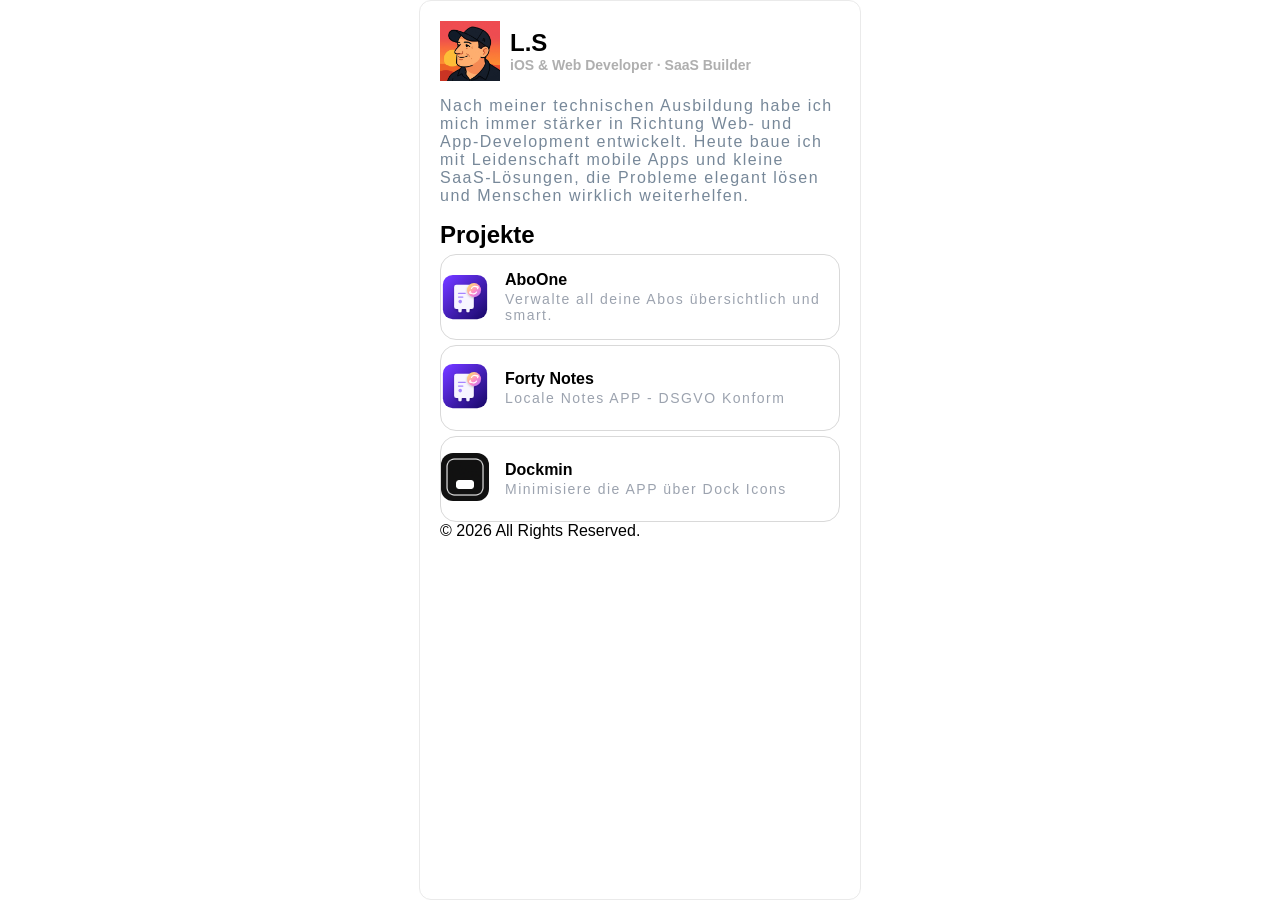
==== index.html @ 9e64de98 "updated" ====
<!DOCTYPE html>
<!DOCTYPE html>
<html lang="en">

<head>
    <meta charset="UTF-8">
    <meta name="viewport" content="width=device-width, initial-scale=1.0">
    <title>Yoqedo</title>
    <link rel="stylesheet" href="styles.css">
</head>

<body>
    <div class="card">
        <div class="cardHeader">
            <img src="./profile.jpeg" alt="profile" height="60">
            <div class="cardHeaderDesc">
                <h2>L.S</h2>
                <h3>iOS & Web Developer · SaaS Builder</h3>
            </div>

        </div>
        <p>Nach meiner technischen Ausbildung habe ich mich immer stärker in Richtung Web‑ und App‑Development
            entwickelt. Heute baue ich mit Leidenschaft mobile Apps und kleine SaaS‑Lösungen, die Probleme elegant lösen
            und Menschen wirklich weiterhelfen.</p>

        <h2>Projekte</h2>

        <a class="app-card" href="https://aboone.netlify.app">
            <img src="AboOne_Icon.svg" alt="AboOne Icon" width="48">
            <div class="app-card-text">
                <h3>AboOne</h3>
                <p>Verwalte all deine Abos übersichtlich und smart.</p>
            </div>
        </a>
        <a class="app-card" href="https://fortynotes.netlify.app">
            <div class="app-card-icon">
                <img src="AboOne_Icon.svg" alt="AboOne Icon" width="48">
            </div>
            <div class="app-card-text">
                <h3>Forty Notes</h3>
                <p>Locale Notes APP - DSGVO Konform</p>
            </div>
        </a>
        <a class="app-card" href="https://dockmin.netlify.app">
            <div class="app-card-icon">
                <img src="dockmin_app.png" alt="AboOne Icon" width="48">
            </div>
            <div class="app-card-text">
                <h3>Dockmin</h3>
                <p>Minimisiere die APP über Dock Icons</p>
            </div>
        </a>

        <footer>© 2026 All Rights Reserved.</footer>

    </div>
</body>

</html>
---- styles.css ----
body {
    margin: 0;
    height: 100vh;
    display: flex;
    justify-content: center;
    font-family: -apple-system, BlinkMacSystemFont, "SF Pro Text", "Segoe UI", Roboto, sans-serif;


}

.card {
    width: 400px;
    padding: 20px;
    background: #fff;
    border-radius: 12px;
    border: solid rgb(234, 234, 234) 1px;
}

.cardHeader {
    display: flex;
    align-items: center;
}

.cardHeader,
h2,
h3 {
    color: black;
    margin: 0;
    padding: 0;
}

.cardHeader h3 {
    color: rgb(175, 175, 175);
    font-size: 14px;
}

.app-card {
    display: flex;
    align-items: center;
    gap: 16px;
    padding: 16px 0px 16px 0px;
    margin-top: 5px;
    border-radius: 16px;
    text-decoration: none;
    color: #e5e7eb;
    border: 1px solid #d9d9d9;
    transition: transform 0.15s ease, box-shadow 0.15s ease, border-color 0.15s ease;
}

.app-card:hover {
    transform: translateY(-2px);
    box-shadow: 0 12px 30px rgba(0, 0, 0, 0.35);
    border-color: #4f46e5;
}

.app-card-icon img {
    width: 48px;
    height: 48px;
    border-radius: 12px;
}

.app-card-text h3 {
    margin: 0;
    font-size: 1rem;
    font-weight: 600;
    color: black;
}

.app-card-text p {
    margin: 2px 0 0;
    font-size: 0.875rem;
    color: #9ca3af;
}

p {
    letter-spacing: 1.5px;
    color: lightslategray;
}

.cardHeaderDesc {
    padding-left: 10px;
}
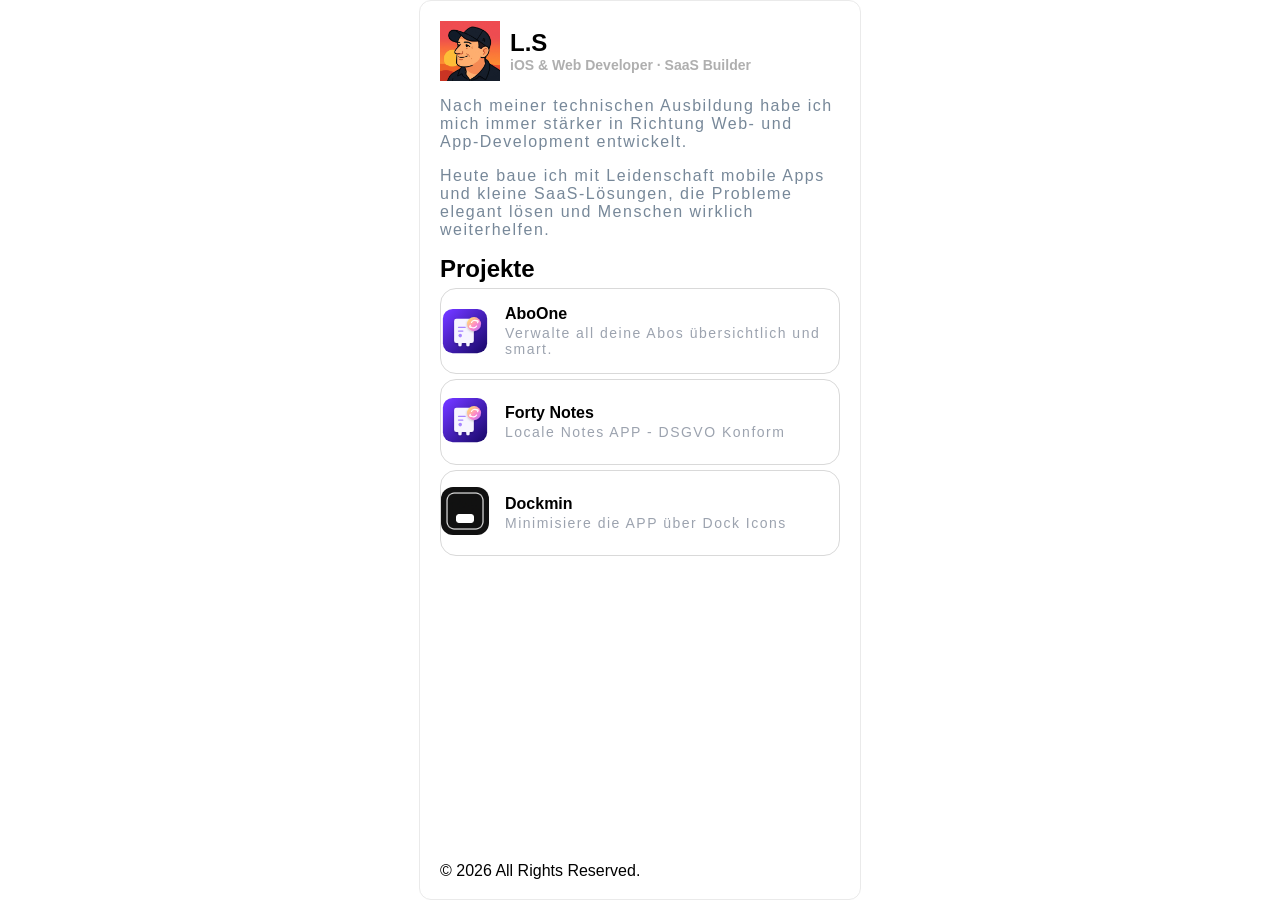
==== commit 4facf967: "updated" ====
--- a/index.html
+++ b/index.html
@@ -20,7 +20,9 @@
 
         </div>
         <p>Nach meiner technischen Ausbildung habe ich mich immer stärker in Richtung Web‑ und App‑Development
-            entwickelt. Heute baue ich mit Leidenschaft mobile Apps und kleine SaaS‑Lösungen, die Probleme elegant lösen
+            entwickelt.</p>
+
+        <p> Heute baue ich mit Leidenschaft mobile Apps und kleine SaaS‑Lösungen, die Probleme elegant lösen
             und Menschen wirklich weiterhelfen.</p>
 
         <h2>Projekte</h2>
--- a/styles.css
+++ b/styles.css
@@ -79,4 +79,9 @@
 
 .cardHeaderDesc {
     padding-left: 10px;
+}
+
+footer {
+    position: fixed;
+    bottom: 20px;
 }
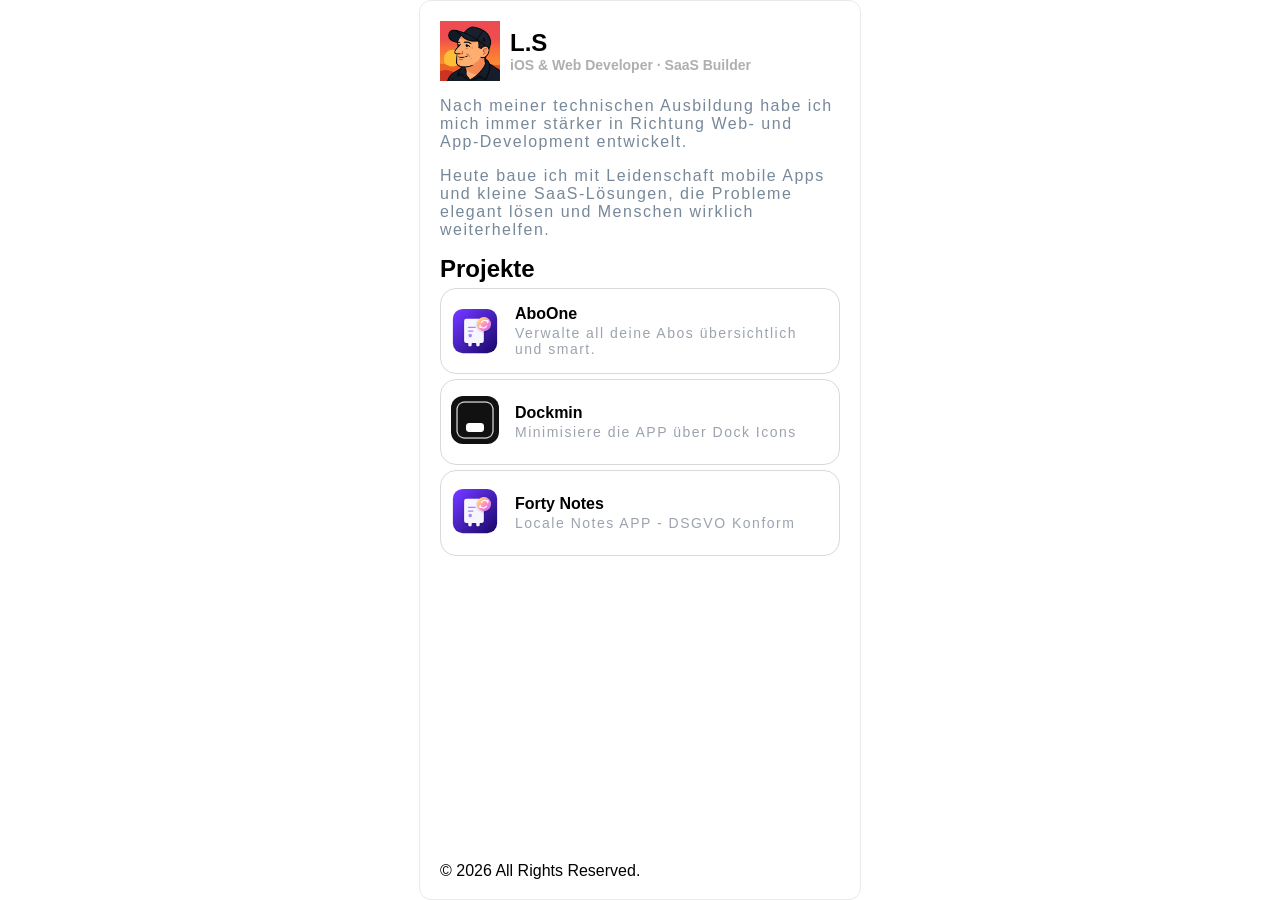
==== commit 487a8d41: "updatet" ====
--- a/index.html
+++ b/index.html
@@ -34,6 +34,15 @@
                 <p>Verwalte all deine Abos übersichtlich und smart.</p>
             </div>
         </a>
+        <a class="app-card" href="https://dockmin.netlify.app">
+            <div class="app-card-icon">
+                <img src="dockmin_app.png" alt="AboOne Icon" width="48">
+            </div>
+            <div class="app-card-text">
+                <h3>Dockmin</h3>
+                <p>Minimisiere die APP über Dock Icons</p>
+            </div>
+        </a>
         <a class="app-card" href="https://fortynotes.netlify.app">
             <div class="app-card-icon">
                 <img src="AboOne_Icon.svg" alt="AboOne Icon" width="48">
@@ -43,15 +52,7 @@
                 <p>Locale Notes APP - DSGVO Konform</p>
             </div>
         </a>
-        <a class="app-card" href="https://dockmin.netlify.app">
-            <div class="app-card-icon">
-                <img src="dockmin_app.png" alt="AboOne Icon" width="48">
-            </div>
-            <div class="app-card-text">
-                <h3>Dockmin</h3>
-                <p>Minimisiere die APP über Dock Icons</p>
-            </div>
-        </a>
+
 
         <footer>© 2026 All Rights Reserved.</footer>
 
--- a/styles.css
+++ b/styles.css
@@ -38,7 +38,7 @@
     display: flex;
     align-items: center;
     gap: 16px;
-    padding: 16px 0px 16px 0px;
+    padding: 16px 10px 16px 10px;
     margin-top: 5px;
     border-radius: 16px;
     text-decoration: none;
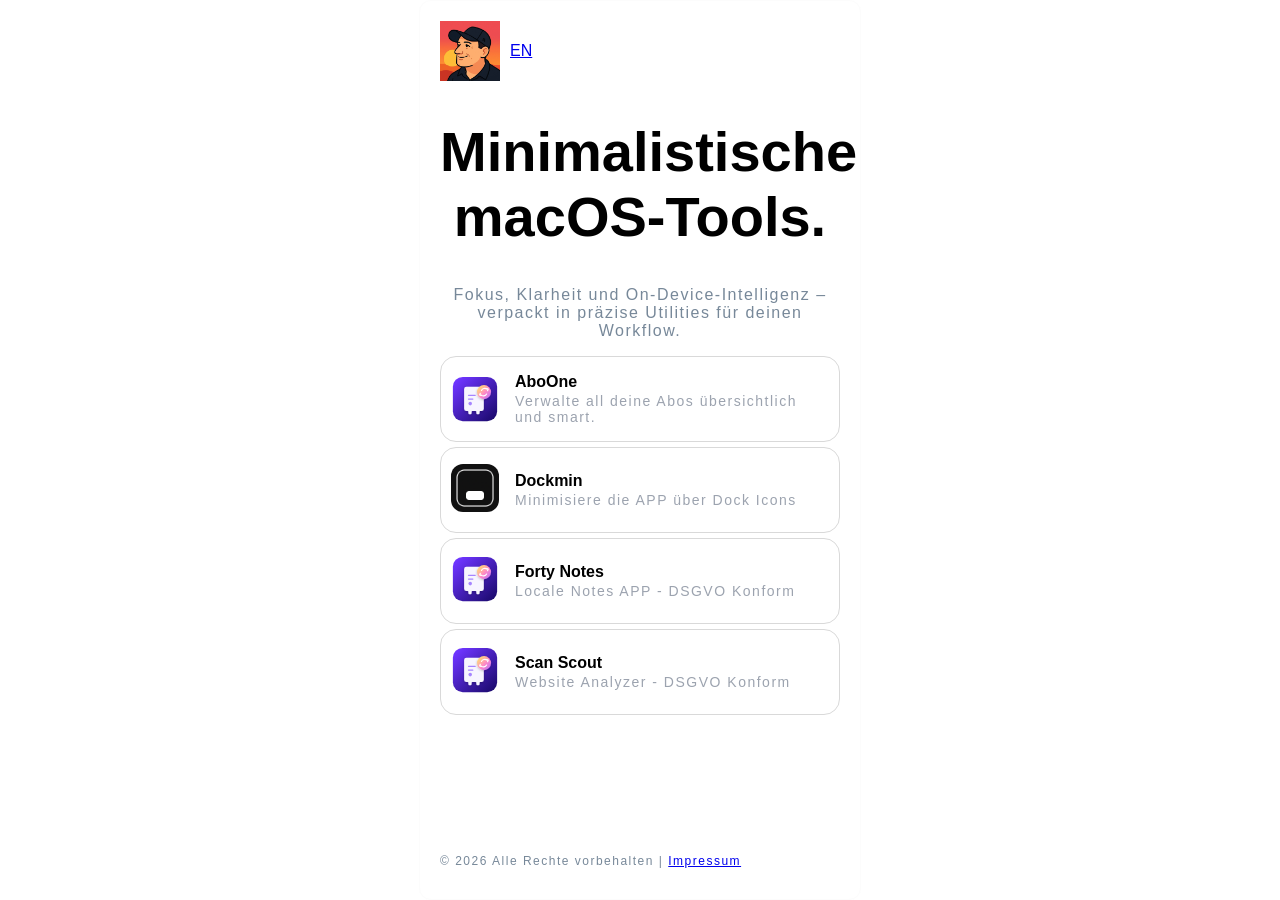
==== commit 82adf9b1: "update with scanscout" ====
--- a/index.html
+++ b/index.html
@@ -14,19 +14,15 @@
         <div class="cardHeader">
             <img src="./profile.jpeg" alt="profile" height="60">
             <div class="cardHeaderDesc">
-                <h2>L.S</h2>
-                <h3>iOS & Web Developer · SaaS Builder</h3>
+
             </div>
+            <a href="en.html">EN</a>
 
         </div>
-        <p>Nach meiner technischen Ausbildung habe ich mich immer stärker in Richtung Web‑ und App‑Development
-            entwickelt.</p>
-
-        <p> Heute baue ich mit Leidenschaft mobile Apps und kleine SaaS‑Lösungen, die Probleme elegant lösen
-            und Menschen wirklich weiterhelfen.</p>
-
-        <h2>Projekte</h2>
-
+        <h1 style="text-align: center; font-size: 56px;">Minimalistische macOS‑Tools. </h1>
+        <p style="text-align:center">Fokus, Klarheit und On‑Device‑Intelligenz – verpackt in präzise Utilities für
+            deinen
+            Workflow.</p>
         <a class="app-card" href="https://aboone.netlify.app">
             <img src="AboOne_Icon.svg" alt="AboOne Icon" width="48">
             <div class="app-card-text">
@@ -52,9 +48,21 @@
                 <p>Locale Notes APP - DSGVO Konform</p>
             </div>
         </a>
+        <a class="app-card" href="https://scanscout.netlify.app">
+            <div class="app-card-icon">
+                <img src="AboOne_Icon.svg" alt="ScanScout Icon" width="48">
+            </div>
+            <div class="app-card-text">
+                <h3>Scan Scout</h3>
+                <p>Website Analyzer - DSGVO Konform</p>
+            </div>
+        </a>
 
 
-        <footer>© 2026 All Rights Reserved.</footer>
+        <footer>
+            <p style="font-size: 12px;">© 2026 Alle Rechte vorbehalten | <a href="impressum.html">Impressum</a></p>
+
+        </footer>
 
     </div>
 </body>
--- a/styles.css
+++ b/styles.css
@@ -13,7 +13,7 @@
     padding: 20px;
     background: #fff;
     border-radius: 12px;
-    border: solid rgb(234, 234, 234) 1px;
+    border: solid rgb(252, 252, 252) 1px;
 }
 
 .cardHeader {
@@ -84,4 +84,7 @@
 footer {
     position: fixed;
     bottom: 20px;
+    display: flex;
+    align-items: center;
+    justify-content: space-between;
 }
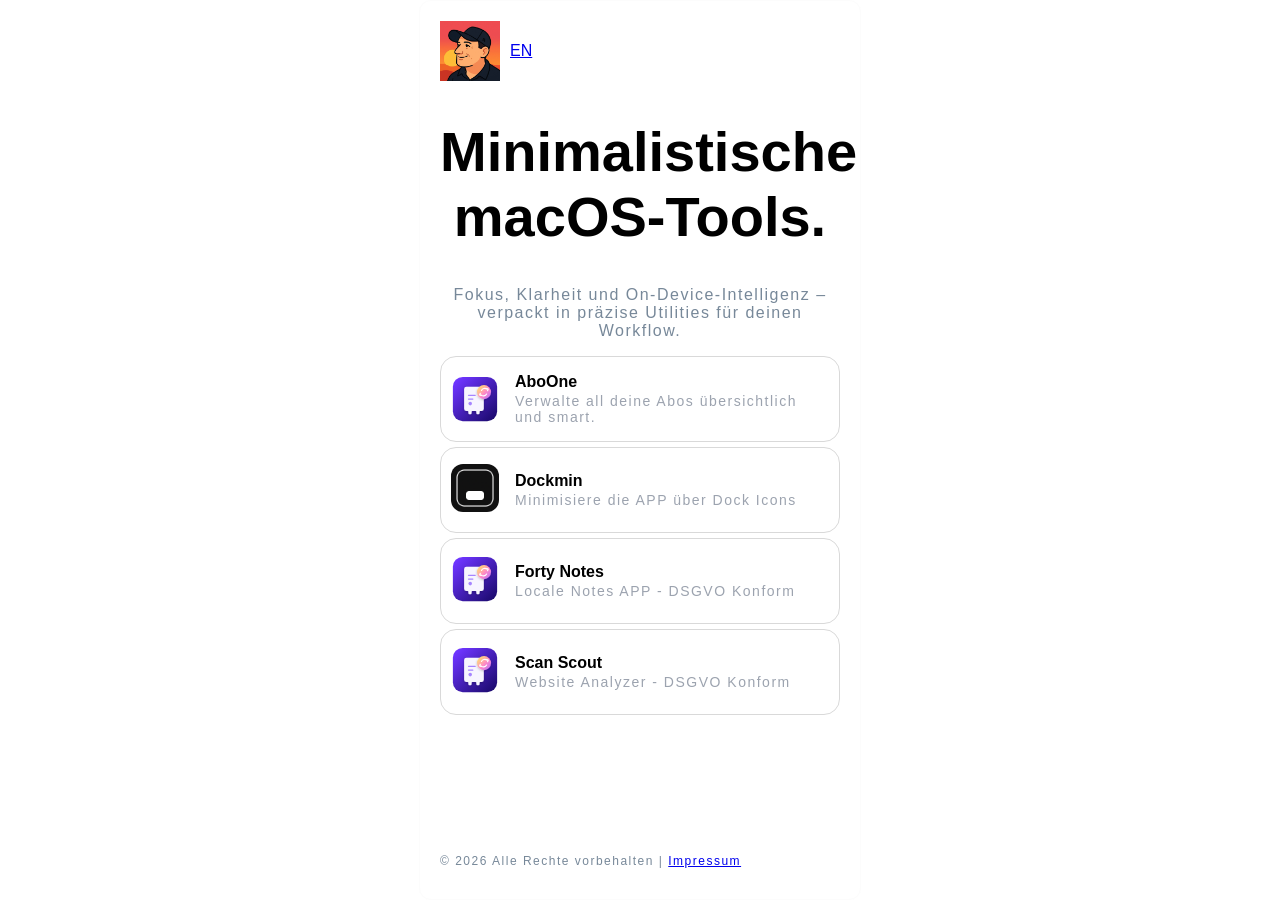
==== commit abcf95e8: "updated url" ====
--- a/index.html
+++ b/index.html
@@ -48,7 +48,7 @@
                 <p>Locale Notes APP - DSGVO Konform</p>
             </div>
         </a>
-        <a class="app-card" href="https://scanscout.netlify.app">
+        <a class="app-card" href="https://scanscout.vercel.app/">
             <div class="app-card-icon">
                 <img src="AboOne_Icon.svg" alt="ScanScout Icon" width="48">
             </div>
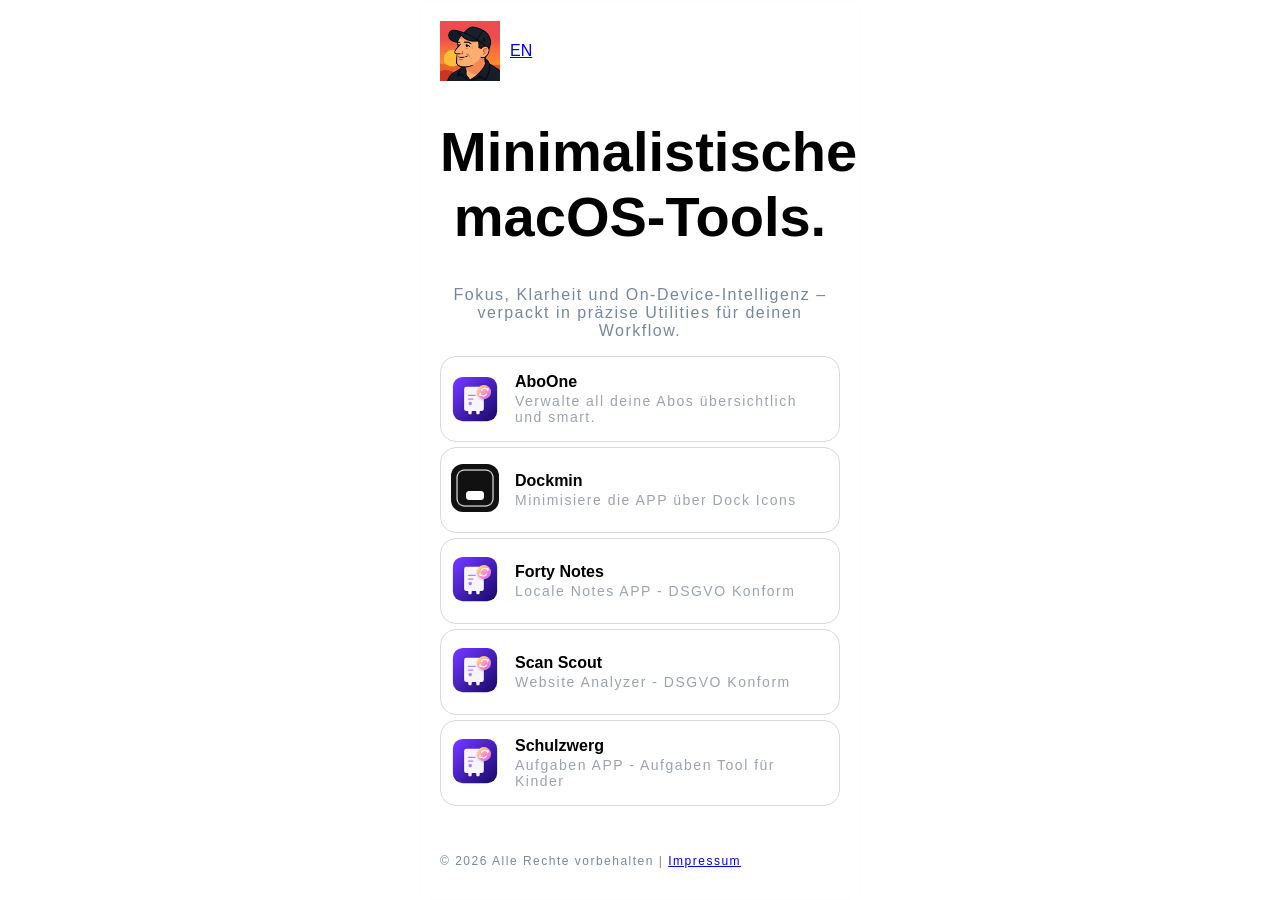
==== commit 36ec581c: "Add Schulzwerg app card to index Co-Authored-By: Claude Sonnet 4.6 <noreply@anthropic.com>" ====
--- a/index.html
+++ b/index.html
@@ -57,6 +57,15 @@
                 <p>Website Analyzer - DSGVO Konform</p>
             </div>
         </a>
+        <a class="app-card" href="https://scanscout.vercel.app/">
+            <div class="app-card-icon">
+                <img src="AboOne_Icon.svg" alt="Schulzwerg Icon" width="48">
+            </div>
+            <div class="app-card-text">
+                <h3>Schulzwerg</h3>
+                <p>Aufgaben APP - Aufgaben Tool für Kinder</p>
+            </div>
+        </a>
 
 
         <footer>
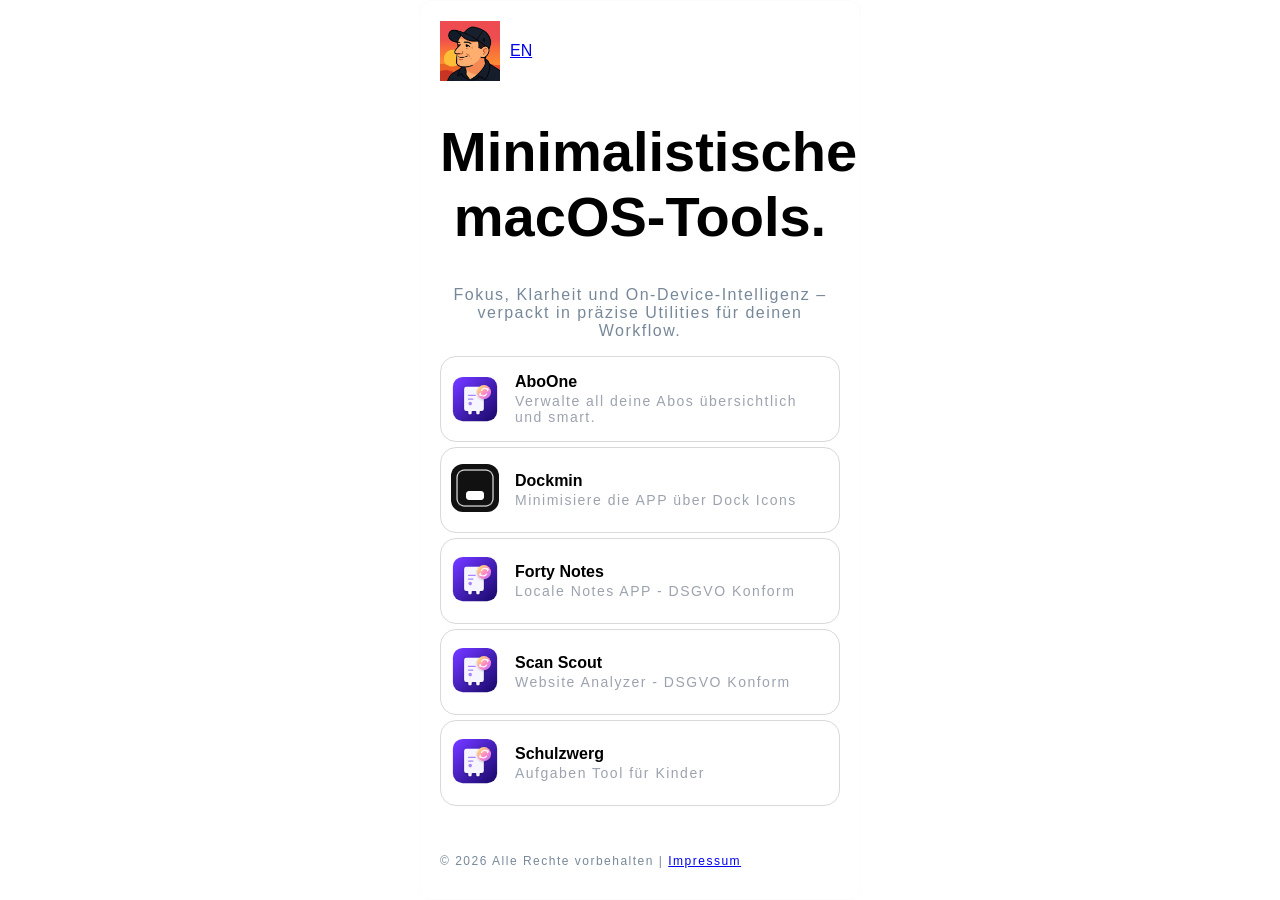
==== commit 86bdc928: "Add Schulzwerg card to en.html and update description in index.html Co-Authored-By: Claude Sonnet 4." ====
--- a/index.html
+++ b/index.html
@@ -63,7 +63,7 @@
             </div>
             <div class="app-card-text">
                 <h3>Schulzwerg</h3>
-                <p>Aufgaben APP - Aufgaben Tool für Kinder</p>
+                <p>Aufgaben Tool für Kinder</p>
             </div>
         </a>
 
